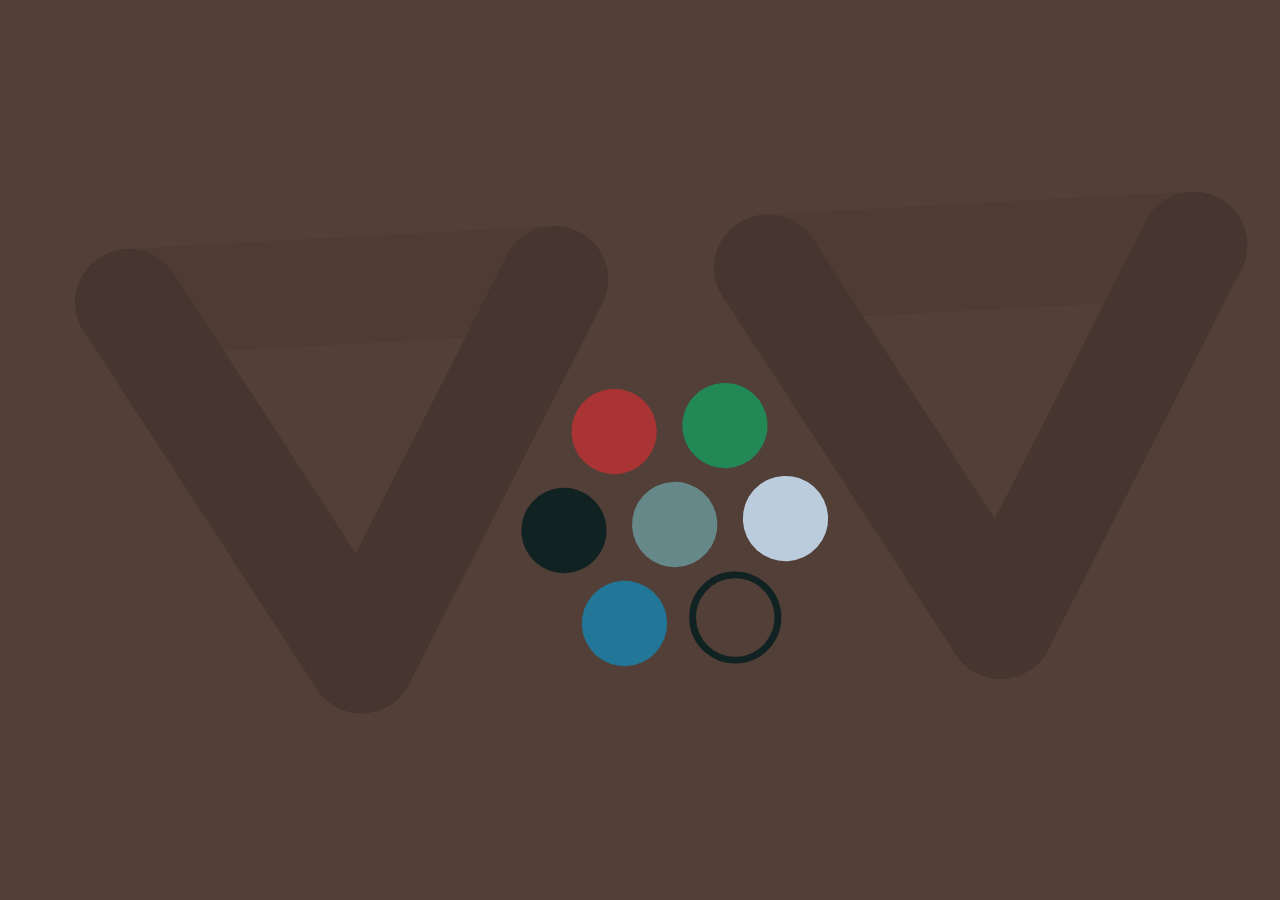
==== index.html @ 6b42ae21 "apply vv" ====
<!DOCTYPE html>
<html>
<head>
<meta charset="UTF-8">
<title>vv</title>
<link rel="shortcut icon" href='data:image/svg+xml,
    <svg xmlns=%22http://www.w3.org/2000/svg" viewBox="0 0 100 100">
    <text y="1.1em" font-size="75">🌱️</text></svg>'>
<meta name="viewport" content="width=device-width,initial-scale=1.0">

<style>
    * { box-sizing: border-box; }
    body {
        margin: 0;
        overflow: hidden;
        background: #523f38;
        touch-action: none;
    }
    canvas {
        position: absolute;
        display: block;
        width: 100dvw;
        height: 100dvh;
        -webkit-tap-highlight-color: transparent;
    }
</style>
</head>

<body>
<canvas ondragstart="return false"></canvas>
<script>
let {
    min, max, floor, ceil, abs, sign, sqrt, pow, exp, sin, cos, tan, atan2
} = Math
let pi = Math.PI

let clamp = (x, a, b) => min(max(x, a), b)
let dist = (x1, y1, x2=0, y2=0) => sqrt((x2 - x1)**2 + (y2 - y1)**2)
let lerp = (a, b, t) => a * (1 - t) + b * t
let fri_lerp = (a, b, t, dt) => {
    let alpha = 1 - exp(-60 * t * dt)
    return lerp(a, b, alpha)
}

let rvec = (x, y, dx, dy, a) => {
    let ca = cos(a),  sa = sin(a)
    return [
        x + ca * dx - sa * dy,
        y + sa * dx + ca * dy,
    ]
}

let point_onto_line = (x, y, x1, y1, x2, y2) => {
    let d = dist(x1, y1, x2, y2) || 1
    let dx = (x2 - x1) / d,  dy = (y2 - y1) / d
    let p_dx = x - x1,  p_dy = y - y1
    let f = clamp(dx * p_dx + dy * p_dy, 0, d)
    return [x1 + dx * f, y1 + dy * f]
}

let ease = {
    outQuart: t => 1 - pow(1 - t, 4),
    outBounce: t => {
        let n1 = 7.5625,  d1 = 2.75
        if (t < 1 / d1) return n1 * t * t
        else if (t < 2 / d1)
            return n1 * (t -= 1.5 / d1) * t + 0.75
        else if (t < 2.5 / d1)
            return n1 * (t -= 2.25 / d1) * t + 0.9375
        else return n1 * (t -= 2.625 / d1) * t + 0.984375
    }
}

let cursor = v => document.body.style.cursor = v
let hand = () => cursor("pointer")

let mouse = {
    x: 0, y: 0,
    xv: 0, yv: 0,
    held: { 0: false, 1: false, 2: false },
    moved: false,
}

let mouse_held = btn => {
    if (btn == undefined) {
        for (let b in mouse.held)
        if (mouse.held[b]) return true
        return false
    }
    return btn in mouse.held && mouse.held[btn]
}

onwheel = e => {
    let _s = cam.s
    cam.s *= exp(-e.deltaY / 1000)
    let f = 1 / _s - 1 / cam.s
    let w = canvas.width,  h = canvas.height
    cam.x += (mouse.x - w / 2) * f
    cam.y += (mouse.y - h / 2) * f
}

oncontextmenu = e => e.preventDefault()

let wmx = 0,  wmy = 0
let set_wmouse = () => {
    let m = ctx.getTransform().inverse()
    let { x, y } = m.transformPoint(mouse)
    wmx = x,  wmy = y
}

let set_held = obj => {
    held.obj = obj
    held.off_x = wmx - obj.x
    held.off_y = wmy - obj.y
    held.start_x = obj.x,  held.start_y = obj.y
    held.moved = false
}

let ui_press = (x, y) => {
    mouse.x = x,  mouse.y = y
    mouse.xv = 0,  mouse.yv = 0
    set_wmouse()

    for (let a of atoms)
    if (dist(a.x, a.y, wmx, wmy) < 25)
    set_held(a)

    if (held.obj) return

    for (let vv of [...vvs])
    vv.press()

    if (!held.obj) set_held(cam)
}

let ui_release = () => {
    let h = held.obj
    if (!h) return

    if (h instanceof Atom) {
        if (held.moved) h.drop()
        else h.tap()
    }

    let xv = mouse.xv / cam.s,  yv = mouse.yv / cam.s
    if (h == cam) { xv *= -1,  yv *= -1 }
    h.xv = xv,  h.yv = yv
    held.obj = null
}

let ui_move = (x, y, dx, dy) => {
    mouse.x = x,  mouse.y = y
    mouse.xv = fri_lerp(mouse.xv, dx / dt, 0.3, dt)
    mouse.yv = fri_lerp(mouse.yv, dy / dt, 0.3, dt)

    if (held.obj == cam && fingers.size < 2) {
        cam.x -= dx / cam.s
        cam.y -= dy / cam.s
        cam.xv = -mouse.xv / cam.s
        cam.yv = -mouse.yv / cam.s
    }
}

let fingers = new Map()
let touched = false
let touch_left = () => (
    touched !== false && !fingers.has(touched)
)

onblur = () => fingers.clear()

onpointerdown = e => {
    let dpr = devicePixelRatio
    let x = e.clientX * dpr,  y = e.clientY * dpr

    if (e.pointerType == "touch") {
        fingers.set(e.pointerId, { x, y })
        if (e.isPrimary) touched = e.pointerId
    }

    if (!e.isPrimary) return
    if (e.button in mouse.held) {
        mouse.held[e.button] = true
    }
    ui_press(x, y)
}

onpointerup = e => {
    fingers.delete(e.pointerId)

    if (!e.isPrimary) return
    if (e.button in mouse.held) {
        mouse.held[e.button] = false
    }
    ui_release()
}

onpointermove = e => {
    let dpr = devicePixelRatio
    let x = e.clientX * dpr,  y = e.clientY * dpr

    let pid = e.pointerId
    let ids = [...fingers.keys()]
    if (fingers.has(pid) && ids.length == 2) {
        let { x: _x, y: _y } = fingers.get(pid)
        let f2 = fingers.get(ids[ids[0] == pid ? 1 : 0])
        let mdx = (x - _x) / 2,  mdy = (y - _y) / 2
        let md = dist(mdx, mdy)
        let tdx = _x - f2.x,  tdy = _y - f2.y
        let td = dist(tdx, tdy)
        let dp = (mdx * tdx + mdy * tdy) / max(md * td, 0.01)
        let dpf = 1 - abs(dp)
        cam.x -= mdx * dpf / cam.s
        cam.y -= mdy * dpf / cam.s

        let d1 = dist(f2.x, f2.y, _x, _y)
        let d2 = dist(f2.x, f2.y, x, y)
        let _s = cam.s
        cam.s *= d2 / d1
        let f = 1 / _s - 1 / cam.s
        let w = canvas.width,  h = canvas.height
        cam.x += (f2.x - w / 2) * f
        cam.y += (f2.y - h / 2) * f
    }
    let fp = fingers.get(pid)
    if (fp) { fp.x = x,  fp.y = y }

    if (e.isPrimary)
    ui_move(x, y, e.movementX * dpr, e.movementY * dpr)
}

let keydown = {}

onkeydown = e => {
    let key = e.key.toLowerCase()
    if (e.repeat || e.ctrlKey) return
    keydown[key] = true

    if (key == "r") init()
    if ("df".includes(key)) ui_press(mouse.x, mouse.y)
}

onkeyup = e => {
    let key = e.key.toLowerCase()
    keydown[key] = false

    if ("df".includes(key)) ui_release()
}

let rng = (a, b) => {
    let arr = new Uint32Array(1)
    crypto.getRandomValues(arr)
    let v = arr[0] / 0xffffffff
    if (a == undefined) return v
    if (b == undefined) return v * a
    return a + v * (b - a)
}
let rngc = (r) => {
    let a = rng(2 * pi)
    return [r * cos(a), r * sin(a)]
}

let shuffle = a => {
    for (let i = a.length - 1; i > 0; i--) {
        let j = floor(rng(i + 1))
        ;[a[i], a[j]] = [a[j], a[i]]
    }
    return a
}

let canvas = document.querySelector("canvas")
let ctx = canvas.getContext("2d")

let line = (x1, y1, x2, y2, color) => {
    ctx.strokeStyle = color || ctx.strokeStyle
    ctx.beginPath()
    ctx.moveTo(x1, y1)
    ctx.lineTo(x2, y2)
    ctx.stroke()
}

let circle = (x, y, r, mode = "fill", color) => {
    if (mode == "fill") {
        ctx.fillStyle = color || ctx.fillStyle
    } else {
        ctx.strokeStyle = color || ctx.strokeStyle
        ctx.lineWidth = 4
    }
    ctx.beginPath()
    ctx.ellipse(
        x, y, r, r,
        0, 0, pi * 2,
    )
    if (mode == "fill") ctx.fill()
    else ctx.stroke()
}

let polygon = (...pts) => {
    ctx.beginPath()
    ctx.moveTo(pts[0], pts[1])
    for (let i = 2; i < pts.length; i += 2)
    ctx.lineTo(pts[i], pts[i + 1])
    ctx.closePath()
    ctx.fill()
}

let _mats = []
let push = () => _mats.push(ctx.getTransform())
let pop = () => ctx.setTransform(_mats.pop())

let bond = (a1, a2) => {
    if (!atoms.has(a1) || !atoms.has(a2)) return
    let a12 = [a1, a2]
    for (let i = 0; i < 2; i++) {
        bonds.set(a12[i], bonds.get(a12[i]) || new Set())
        let s = bonds.get(a12[i])
        if (!s.delete(a12[1 - i])) s.add(a12[1 - i])
    }

    let a1s = bonds.get(a1),  a2s = bonds.get(a2)
    if (!a1.fill && a1s.has(a2)
        || !a2.fill && a2s.has(a1)
    ) { a1.rm(),  a2.rm() }

    bonding = bonding.filter(v => !a12.includes(v))
}

class Atom {
    x = 0; y = 0; xv = 0; yv = 0
    r = 25
    target_dist = 100

    constructor(fill, x, y) {
        this.fill = fill
        if (x != undefined) this.x = x
        if (y != undefined) this.y = y
    }

    rm() {
        let a = this
        atoms.delete(a)
        let s = bonds.get(a)
        if (!s) return
        for (let a2 of s) bonds.get(a2).delete(a)
        s.clear()
    }

    update(dt) {
        let a = this
        if (a == held.obj) return

        a.xv = fri_lerp(a.xv, 0, 0.1, dt)
        a.yv = fri_lerp(a.yv, 0, 0.1, dt)
        let _x = a.x,  _y = a.y
        a.x += a.xv * dt
        a.y += a.yv * dt

        let s = bonds.get(a)
        if (!s || !s.size) return
        let tdx = 0,  tdy = 0
        for (let a2 of s) {
            let dx = a.x - a2.x,  dy = a.y - a2.y
            let d = dist(dx, dy)
            let td = sqrt(a.target_dist * a2.target_dist)
            let tx = a2.x + dx * td / d
            let ty = a2.y + dy * td / d
            tdx += tx - a.x,  tdy += ty - a.y
        }
        tdx /= s.size,  tdy /= s.size
        a.x = fri_lerp(a.x, a.x + tdx, 0.5, dt)
        a.y = fri_lerp(a.y, a.y + tdy, 0.5, dt)

        a.xv = fri_lerp(a.xv, (a.x - _x) / dt, 0.3, dt)
        a.yv = fri_lerp(a.yv, (a.y - _y) / dt, 0.3, dt)
    }

    tap() {
        let a = this,  b = bonding
        if (b.includes(a)) bonding = b.filter(v => v != a)
        else b.push(a)

        if (b.length == 2) bond(...b)
    }

    drop() {
        let a = this
        for (let a2 of atoms) {
            if (a2 == a) continue
            if (dist(wmx, wmy, a2.x, a2.y) < a2.r)
            { bond(a, a2); return }
        }

        for (let vv of vvs) {
            if (!vv.open || vv.open_t < 1) continue

            push()
            ctx.translate(vv.x, vv.y)
            ctx.rotate(vv.a)
            ctx.scale(vv.s, vv.s)
            let h = tan(pi / 3) * 200
            let mid = tan(pi / 6) * 200
            ctx.translate(0, -mid)

            let m = ctx.getTransform().inverse()
            let { x: mx, y: my } = m.transformPoint(mouse)

            let in_vv = false
            if (dist(-500, 0, mx, my) < 50)
            { vv.atoms[0] = a,  in_vv = true }
            if (dist(-300, h, mx, my) < 50)
            { vv.atoms[1] = a,  in_vv = true }
            if (dist(-100, 0, mx, my) < 50)
            { vv.atoms[2] = a,  in_vv = true }
            if (dist(100, 0, mx, my) < 50)
            { vv.atoms[3] = a,  in_vv = true }
            if (dist(300, h, mx, my) < 50)
            { vv.atoms[4] = a,  in_vv = true }
            if (dist(500, 0, mx, my) < 50)
            { vv.atoms[5] = a,  in_vv = true }

            if (in_vv) a.rm()

            pop()
        }
    }

    draw(no_hover, mx, my) {
        if (mx == undefined) mx = wmx
        if (my == undefined) my = wmy
        let a = this
        let r = a.r || 25
        if (a.fill) circle(a.x, a.y, r, "fill", a.fill)
        else circle(a.x, a.y, r, "line", "#122")
        if (bonding.includes(a)) {
            circle(a.x, a.y, r * 1.3, "line", "#122")
        }
        if (no_hover) return
        if (dist(a.x, a.y, mx, my) < r && !touch_left()) {
            hand()
            ctx.globalAlpha = 0.5
            circle(a.x, a.y, r, "fill", "#444")
            ctx.globalAlpha = 1
        }
    }
}

let hold_new_atom = fill => {
    let a = new Atom(fill, wmx, wmy)
    atoms.add(a)
    set_held(a)
}

class VV {
    a = 0; s = 1
    alive = true
    open = true
    open_t = 0

    btns = {
        toggle: {
            fn: () => this.open = !this.open,
            x: 0, y: 0, fill: "#688",
        },
        rm: {
            fn: () => {
                this.open = false,  this.alive = false
                this.ts = 0
            },
            x: -65, y: 0, fill: "#122",
        },
        copy: {
            fn: () => {
                let vv2 = new VV(this.x, this.y)
                vvs.push(vv2)
                vv2.yv = rng(6000, 10000)
                vv2.xv = rng(-2000, 2000)
                vv2.atoms = [...this.atoms]
            },
            x: 65, y: 0, fill: "#bcd",
        },
        red: {
            fn: () => hold_new_atom("#a33"),
            x: cos(-2 * pi / 3) * 65, y: sin(-2 * pi / 3) * 65,
            fill: "#a33",
        },
        green: {
            fn: () => hold_new_atom("#285"),
            x: cos(-pi / 3) * 65, y: sin(-pi / 3) * 65,
            fill: "#285",
        },
        blue: {
            fn: () => hold_new_atom("#279"),
            x: cos(2 * pi / 3) * 65, y: sin(2 * pi / 3) * 65,
            fill: "#279",
        },
        none: {
            fn: () => hold_new_atom(),
            x: cos(pi / 3) * 65, y: sin(pi / 3) * 65,
        },
    }

    constructor(x = 0, y = 0) {
        let vv = this
        vv.x = x,  vv.y = y
        let [xv, yv] = rngc(300)
        vv.xv = xv,  vv.yv = yv
        vv.av = rng(0.2, 0.8) * sign(rng(-1, 1))

        vv.atoms = []
        for (let i = 0; i < 6; i++)
        vv.atoms.push(new Atom())
        
        vv.bonds = [0, 1, 1, 0, 1, 1]
    }

    update(dt) {
        let vv = this
        vv.xv = fri_lerp(vv.xv, 0, 0.15, dt)
        vv.yv = fri_lerp(vv.yv, 0, 0.15, dt)
        vv.av = fri_lerp(vv.av, 0, 0.15, dt)
        vv.x += vv.xv * dt
        vv.y += vv.yv * dt
        vv.a += vv.av * dt

        if (vv.alive)
        vv.ts = 0.75 + 1 / (3 + exp(sqrt(vv.xv**2 + vv.yv**2) / 200))
        else if (vv.s < 0.01)
        vvs.splice(vvs.indexOf(this), 1)

        vv.s = fri_lerp(vv.s, vv.ts, 0.15, dt)

        vv.open_t = clamp(
            vv.open_t + (vv.open ? 1 : -1) * 2 * dt,
            0, 1
        )
    }

    press() {
        let vv = this
        push()
        ctx.translate(vv.x, vv.y)
        ctx.rotate(vv.a)
        ctx.scale(vv.s, vv.s)

        let slide_t = (vv.open
            ? ease.outBounce(vv.open_t)
            : 1 - ease.outBounce(1 - vv.open_t)
        )
        let roll_t = 1 - slide_t
        let btn_slide_t = (vv.open
            ? ease.outQuart(vv.open_t)
            : 1 - ease.outQuart(1 - vv.open_t)
        )
        let btn_roll_t = 1 - btn_slide_t

        let h = tan(pi / 3) * 200
        let mid = tan(pi / 6) * 200

        let m, mx, my
        if (vv.open && vv.open_t == 1) {
            push()
            ctx.translate(300 * slide_t, 0)
            ctx.rotate(-pi / 2 * roll_t)
            ctx.translate(0, -mid)
            m = ctx.getTransform().inverse()
            ;({ x: mx, y: my } = m.transformPoint(mouse))
            let in_ca = dist(mx, my, ...point_onto_line(
                mx, my, 200, 0, -200, 0
            )) < 50
            let in_ab = dist(mx, my, ...point_onto_line(
                mx, my, -200, 0, 0, h
            )) < 50
            let in_bc = dist(mx, my, ...point_onto_line(
                mx, my, 0, h, 200, 0
            )) < 50
            if (in_ca && !in_ab && !in_bc)
            { vv.bonds[3] = 1 - vv.bonds[3] }
            if (in_ab && !in_ca && !in_bc)
            { vv.bonds[4] = 1 - vv.bonds[4] }
            if (in_bc && !in_ab && !in_ca)
            { vv.bonds[5] = 1 - vv.bonds[5] }
            pop()

            push()
            ctx.translate(-300 * slide_t, 0)
            ctx.rotate(pi / 2 * roll_t)
            ctx.translate(0, -mid)
            m = ctx.getTransform().inverse()
            ;({ x: mx, y: my } = m.transformPoint(mouse))
            in_ca = dist(mx, my, ...point_onto_line(
                mx, my, 200, 0, -200, 0
            )) < 50
            in_ab = dist(mx, my, ...point_onto_line(
                mx, my, -200, 0, 0, h
            )) < 50
            in_bc = dist(mx, my, ...point_onto_line(
                mx, my, 0, h, 200, 0
            )) < 50
            if (in_ca && !in_ab && !in_bc)
            { vv.bonds[0] = 1 - vv.bonds[0] }
            if (in_ab && !in_ca && !in_bc)
            { vv.bonds[1] = 1 - vv.bonds[1] }
            if (in_bc && !in_ab && !in_ca)
            { vv.bonds[2] = 1 - vv.bonds[2] }
            pop()
        }

        ctx.translate(0, 120 * btn_slide_t)
        ctx.rotate(-pi * btn_roll_t)
        let s = lerp(1, 1.6, btn_slide_t)
        ctx.scale(s, s)

        m = ctx.getTransform().inverse()
        ;({ x: mx, y: my } = m.transformPoint(mouse))

        let btn_pressed = false
        for (let b of Object.values(vv.btns))
        if (dist(b.x, b.y, mx, my) < 25)
        { b.fn(), btn_pressed = true }

        if (!vv.open && !btn_pressed) {
            m = ctx.getTransform().inverse()
            ;({ x: mx, y: my } = m.transformPoint(mouse))
            let cr = h - mid + 50
            if (dist(mx, my) < cr) set_held(vv)
        }

        pop()
    }

    draw() {
        let vv = this
        push()
        ctx.translate(vv.x, vv.y)
        ctx.rotate(vv.a)
        ctx.scale(vv.s, vv.s)

        let slide_t = (vv.open
            ? ease.outBounce(vv.open_t)
            : 1 - ease.outBounce(1 - vv.open_t)
        )
        let roll_t = 1 - slide_t
        let btn_slide_t = (vv.open
            ? ease.outQuart(vv.open_t)
            : 1 - ease.outQuart(1 - vv.open_t)
        )
        let btn_roll_t = 1 - btn_slide_t

        let h = tan(pi / 3) * 200
        let mid = tan(pi / 6) * 200

        let ad = Atom.prototype.draw

        push()
        ctx.translate(300 * slide_t, 0)
        ctx.rotate(-pi / 2 * roll_t)
        ctx.translate(0, -mid)
        let m = ctx.getTransform().inverse()
        let { x: mx, y: my } = m.transformPoint(mouse)
        let in_ca = dist(mx, my, ...point_onto_line(
            mx, my, 200, 0, -200, 0
        )) < 50
        let in_ab = dist(mx, my, ...point_onto_line(
            mx, my, -200, 0, 0, h
        )) < 50
        let in_bc = dist(mx, my, ...point_onto_line(
            mx, my, 0, h, 200, 0
        )) < 50
        ctx.lineWidth = 100
        let bcol = ["#4d3b34", "#47352f"]
        line(200, 0, -200, 0, bcol[vv.bonds[3]])
        line(-200, 0, 0, h, bcol[vv.bonds[4]])
        line(0, h, 200, 0, bcol[vv.bonds[5]])
        ctx.fillStyle = bcol[1]
        circle(-200, 0, 50)
        circle(0, h, 50)
        circle(200, 0, 50)
        let pt = rvec(-200, 0, 50, 0, -pi / 6)
        let d1 = dist(-200, 50, ...pt)
        let d2 = dist(-200, 0, -200 + d1, 50)
        polygon(-200, 50, ...pt, -200 + d1, 50)
        polygon(
            ...rvec(0, h, 50, 0, -pi / 6),
            ...rvec(0, h, 50, 0, -5 * pi / 6),
            0, h - d2,
        )
        polygon(200, 50, -pt[0], pt[1], 200 - d1, 50)
        if (vv.open && vv.open_t == 1 && !touch_left()) {
            ctx.globalAlpha = 0.2
            ctx.strokeStyle = "#222"
            if (in_ca && !in_ab && !in_bc)
            { hand(),  line(200, 0, -200, 0) }
            if (in_ab && !in_ca && !in_bc)
            { hand(),  line(-200, 0, 0, h) }
            if (in_bc && !in_ab && !in_ca)
            { hand(),  line(0, h, 200, 0) }
            ctx.globalAlpha = 1
        }

        if (vv.atoms[3].fill)
        ad.call({ ...vv.atoms[3], x: -200, y: 0, r: 50 }, true)
        if (vv.atoms[4].fill)
        ad.call({ ...vv.atoms[4], x: 0, y: h, r: 50 }, true)
        if (vv.atoms[5].fill)
        ad.call({ ...vv.atoms[5], x: 200, y: 0, r: 50 }, true)
        pop()

        push()
        ctx.translate(-300 * slide_t, 0)
        ctx.rotate(pi / 2 * roll_t)
        ctx.translate(0, -mid)
        m = ctx.getTransform().inverse()
        ;({ x: mx, y: my } = m.transformPoint(mouse))
        in_ca = dist(mx, my, ...point_onto_line(
            mx, my, 200, 0, -200, 0
        )) < 50
        in_ab = dist(mx, my, ...point_onto_line(
            mx, my, -200, 0, 0, h
        )) < 50
        in_bc = dist(mx, my, ...point_onto_line(
            mx, my, 0, h, 200, 0
        )) < 50
        ctx.lineWidth = 100
        line(200, 0, -200, 0, bcol[vv.bonds[0]])
        line(-200, 0, 0, h, bcol[vv.bonds[1]])
        line(0, h, 200, 0, bcol[vv.bonds[2]])
        ctx.fillStyle = bcol[1]
        circle(-200, 0, 50)
        circle(0, h, 50)
        circle(200, 0, 50)
        polygon(-200, 50, ...pt, -200 + d1, 50)
        polygon(
            ...rvec(0, h, 50, 0, -pi / 6),
            ...rvec(0, h, 50, 0, -5 * pi / 6),
            0, h - d2,
        )
        polygon(200, 50, -pt[0], pt[1], 200 - d1, 50)
        if (vv.open && vv.open_t == 1 && !touch_left()) {
            ctx.globalAlpha = 0.2
            ctx.strokeStyle = "#222"
            if (in_ca && !in_ab && !in_bc)
            { hand(),  line(200, 0, -200, 0) }
            if (in_ab && !in_ca && !in_bc)
            { hand(),  line(-200, 0, 0, h) }
            if (in_bc && !in_ab && !in_ca)
            { hand(),  line(0, h, 200, 0) }
            ctx.globalAlpha = 1
        }

        if (vv.atoms[0].fill)
        ad.call({ ...vv.atoms[0], x: -200, y: 0, r: 50 }, true)
        if (vv.atoms[1].fill)
        ad.call({ ...vv.atoms[1], x: 0, y: h, r: 50 }, true)
        if (vv.atoms[2].fill)
        ad.call({ ...vv.atoms[2], x: 200, y: 0, r: 50 }, true)
        pop()

        ctx.translate(0, 120 * btn_slide_t)
        ctx.rotate(-pi * btn_roll_t)
        let s = lerp(1, 1.6, btn_slide_t)
        ctx.scale(s, s)

        m = ctx.getTransform().inverse()
        ;({ x: mx, y: my } = m.transformPoint(mouse))

        for (let b of Object.values(vv.btns))
        ad.call(b, false, mx, my)

        if (!vv.open) {
            m = ctx.getTransform().inverse()
            ;({ x: mx, y: my } = m.transformPoint(mouse))

            let cr = h - mid + 50
            if (dist(mx, my) < cr) {
                hand()
                ctx.globalAlpha = 0.2
                circle(0, 0, cr, "fill", "#222")
                ctx.globalAlpha = 1
            }
        }

        pop()
    }
}

let cam, held, bonding
let vvs, atoms, bonds
let init = () => {
    cam = {
        x: 0, y: 0, xv: 0, yv: 0,
        s: canvas.width / 1200,
    }
    held = {}
    bonding = []

    vvs = [new VV(0, -50)]
    atoms = new Set()
    bonds = new Map()
}

onload = () => {
    init()
    loop()
}

onresize = () => {
    let dpr = devicePixelRatio
    let w = innerWidth * dpr,  h = innerHeight * dpr
    if (cam) cam.s *= w / canvas.width
    canvas.width = w,  canvas.height = h
}
onresize()

let nearby = a => {
    let d = 2 * a.target_dist
    let res = new Set()
    for (let a2 of atoms) {
        if (a2 == a || dist(a.x, a.y, a2.x, a2.y) > d)
        { continue }
        res.add(a2)
    }
    return res
}

let choose_tri = () => {
    let alist = [...atoms]
    let a1 = alist[floor(rng(alist.length))]

    let [ox, oy] = rngc(a1.target_dist)
    let a1_new = new Atom(null, a1.x + ox, a1.y + oy)
    let opts = new Set([a1_new])
    opts = opts.union(bonds.get(a1) || new Set())
    opts = opts.union(nearby(a1))
    opts = [...opts]
    let a2 = opts[floor(rng(opts.length))]

    ;[ox, oy] = rngc(a2.target_dist)
    let a2_new = new Atom(null, a2.x + ox, a2.y + oy)
    opts = new Set([a2_new])
    opts = opts.union(bonds.get(a2) || new Set())
    opts = opts.union(nearby(a2))
    opts.delete(a1)
    opts = [...opts]
    let a3 = opts[floor(rng(opts.length))]

    return shuffle([a1, a2, a3])
}

let choose_disjoint = tries => {
    let abcs = [],  used = new Set()
    for (let i = 0; i < tries; i++) {
        let abc = choose_tri()
        let [a, b, c] = abc
        if (!used.has(a) && !used.has(b) && !used.has(c)) {
            abcs.push(abc)
            used.add(a),  used.add(b),  used.add(c)
        }
    }
    return abcs
}

let rewrite = abcs => {
    for (let abc of abcs) {
        let [a, b, c] = abc
        for (let vv of vvs)
        if (!vv.open
            && a.fill == vv.atoms[0].fill
            && b.fill == vv.atoms[1].fill
            && c.fill == vv.atoms[2].fill
            && (1-!bonds.get(c)?.has(a)) == vv.bonds[0]
            && (1-!bonds.get(a)?.has(b)) == vv.bonds[1]
            && (1-!bonds.get(b)?.has(c)) == vv.bonds[2]
        ) {
            for (let i = 0; i < 3; i++) {
                let a = abc[i]
                a.fill = vv.atoms[3 + i].fill
                if (!a.fill) a.rm()
            }
            if (vv.bonds[3] != vv.bonds[0]) bond(c, a)
            if (vv.bonds[4] != vv.bonds[1]) bond(a, b)
            if (vv.bonds[5] != vv.bonds[2]) bond(b, c)

            for (let a of abc)
            if (a.fill && !atoms.has(a))
            { atoms.add(a) }
        }
    }
}

let step_rate = 100
let step_timer = 1 / step_rate

let update = dt => {
    mouse.xv = fri_lerp(mouse.xv, 0, 0.3, dt)
    mouse.yv = fri_lerp(mouse.yv, 0, 0.3, dt)

    step_timer -= dt
    while (step_timer < 0) {
        let abcs = choose_disjoint(ceil(atoms.size / 3))
        rewrite(abcs)
        step_timer += 1 / step_rate
    }

    if (!vvs.length) vvs = [new VV(0, -50)]
    for (let vv of [...vvs]) vv.update(dt)
    for (let a of atoms) a.update(dt)

    let h = held.obj
    if (h != cam) {
        if (h) {
            let _x = h.x,  _y = h.y
            h.x = wmx - held.off_x,  h.y = wmy - held.off_y
            h.xv = fri_lerp(h.xv, (h.x - _x) / dt, 0.3, dt)
            h.yv = fri_lerp(h.yv, (h.y - _y) / dt, 0.3, dt)

            let dx = h.x - held.start_x
            let dy = h.y - held.start_y
            if (dist(dx, dy) > 10) held.moved = true
        }

        cam.xv = fri_lerp(cam.xv, 0, 0.05, dt)
        cam.yv = fri_lerp(cam.yv, 0, 0.05, dt)
        cam.x += cam.xv * dt
        cam.y += cam.yv * dt
    }
}

let draw = () => {
    ctx.lineCap = "round"
    ctx.lineJoin = "round"
    for (let vv of vvs) vv.draw()

    ctx.strokeStyle = "#122"
    for (let [a1, a2s] of bonds.entries()) {
        for (let a2 of a2s) {
            line(a1.x, a1.y, a2.x, a2.y)
        }
    }

    for (let a of atoms) a.draw()
}

let now = () => performance.now()
let _time = now()
let dt = 0

let loop = () => {
    dt = min((now() - _time) / 1000, 0.1)
    _time = now()

    ctx.resetTransform()
    let w = canvas.width,  h = canvas.height
    ctx.clearRect(0, 0, w, h)
    ctx.translate(w / 2, h / 2)
    ctx.scale(cam.s, cam.s)
    ctx.translate(-cam.x, -cam.y)
    set_wmouse()
    cursor("default")

    update(dt)
    draw()

    requestAnimationFrame(loop)
}
</script>
</body>
</html>
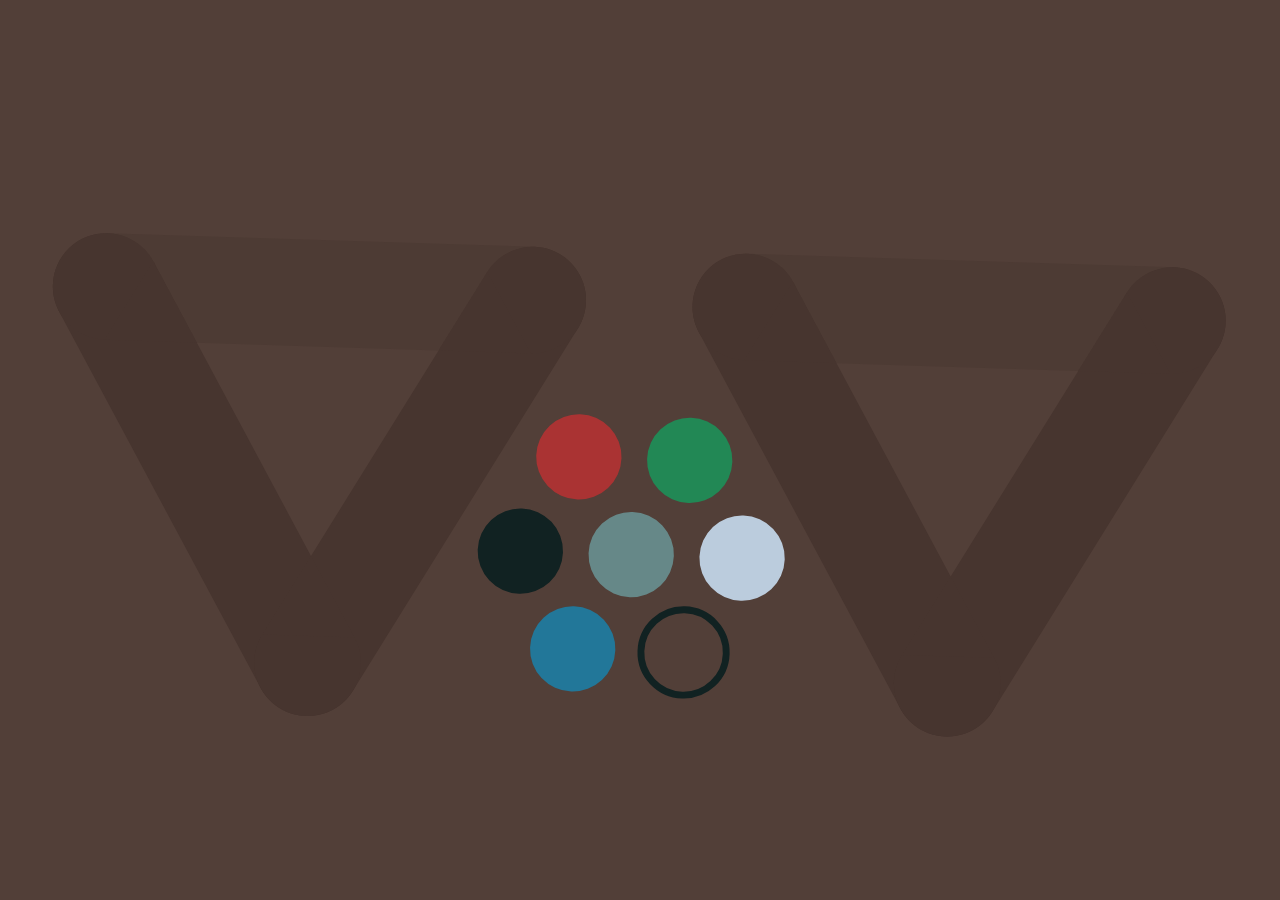
==== commit 3a34530d: "push nearby" ====
--- a/index.html
+++ b/index.html
@@ -348,6 +348,14 @@
     update(dt) {
         let a = this
         if (a == held.obj) return
+
+        for (let a2 of nearby(a)) {
+            let dx = a.x - a2.x,  dy = a.y - a2.y
+            let d = dist(dx, dy)
+            let f = lerp(1000, 0, min(d / a.target_dist, 1))
+            a.xv += dx / d * f * dt
+            a.yv += dy / d * f * dt
+        }
 
         a.xv = fri_lerp(a.xv, 0, 0.1, dt)
         a.yv = fri_lerp(a.yv, 0, 0.1, dt)
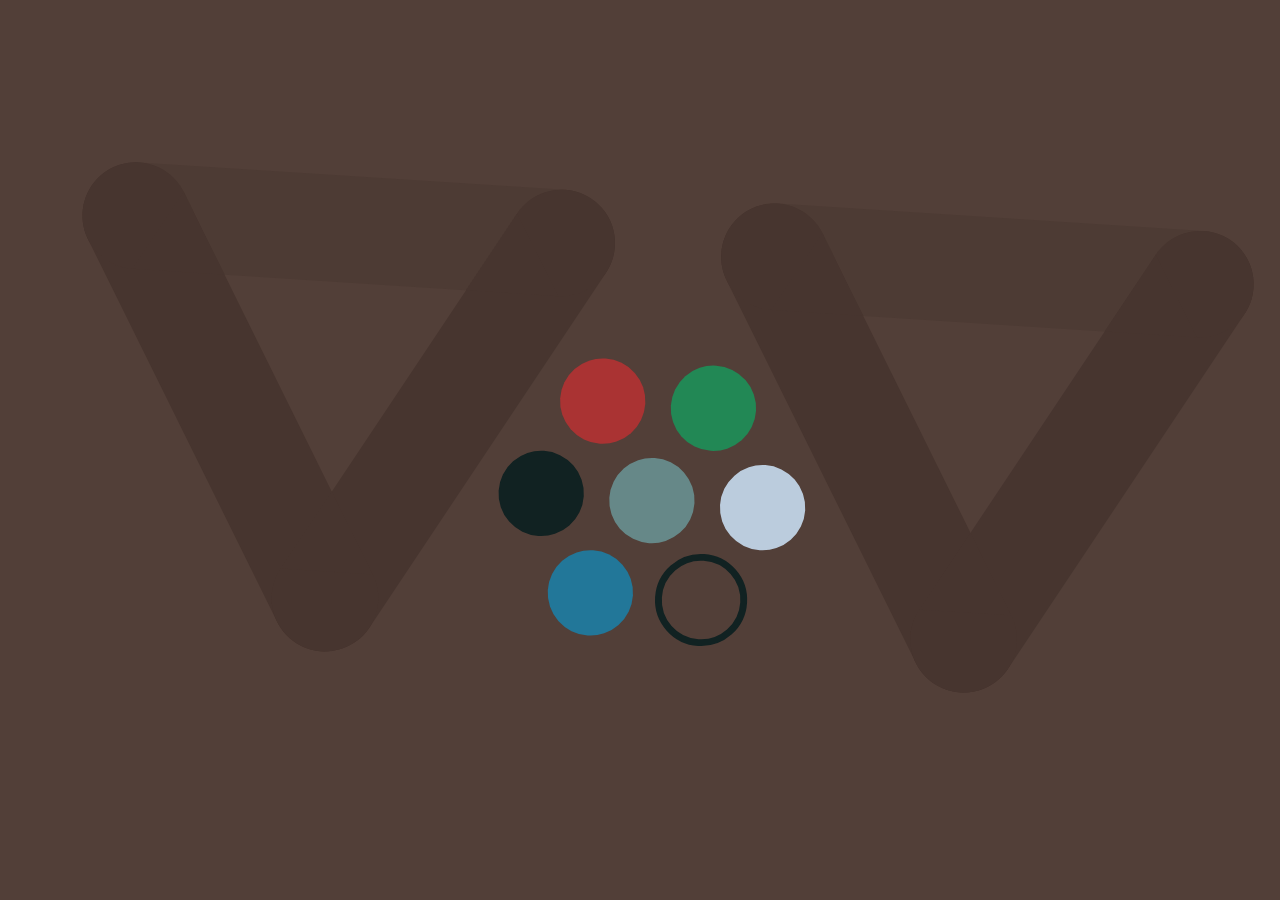
==== commit 929c56dd: "rewrite fix" ====
--- a/index.html
+++ b/index.html
@@ -884,13 +884,12 @@
                 a.fill = vv.atoms[3 + i].fill
                 if (!a.fill) a.rm()
             }
+            for (let a of abc)
+            if (a.fill) atoms.add(a)
+
             if (vv.bonds[3] != vv.bonds[0]) bond(c, a)
             if (vv.bonds[4] != vv.bonds[1]) bond(a, b)
             if (vv.bonds[5] != vv.bonds[2]) bond(b, c)
-
-            for (let a of abc)
-            if (a.fill && !atoms.has(a))
-            { atoms.add(a) }
         }
     }
 }
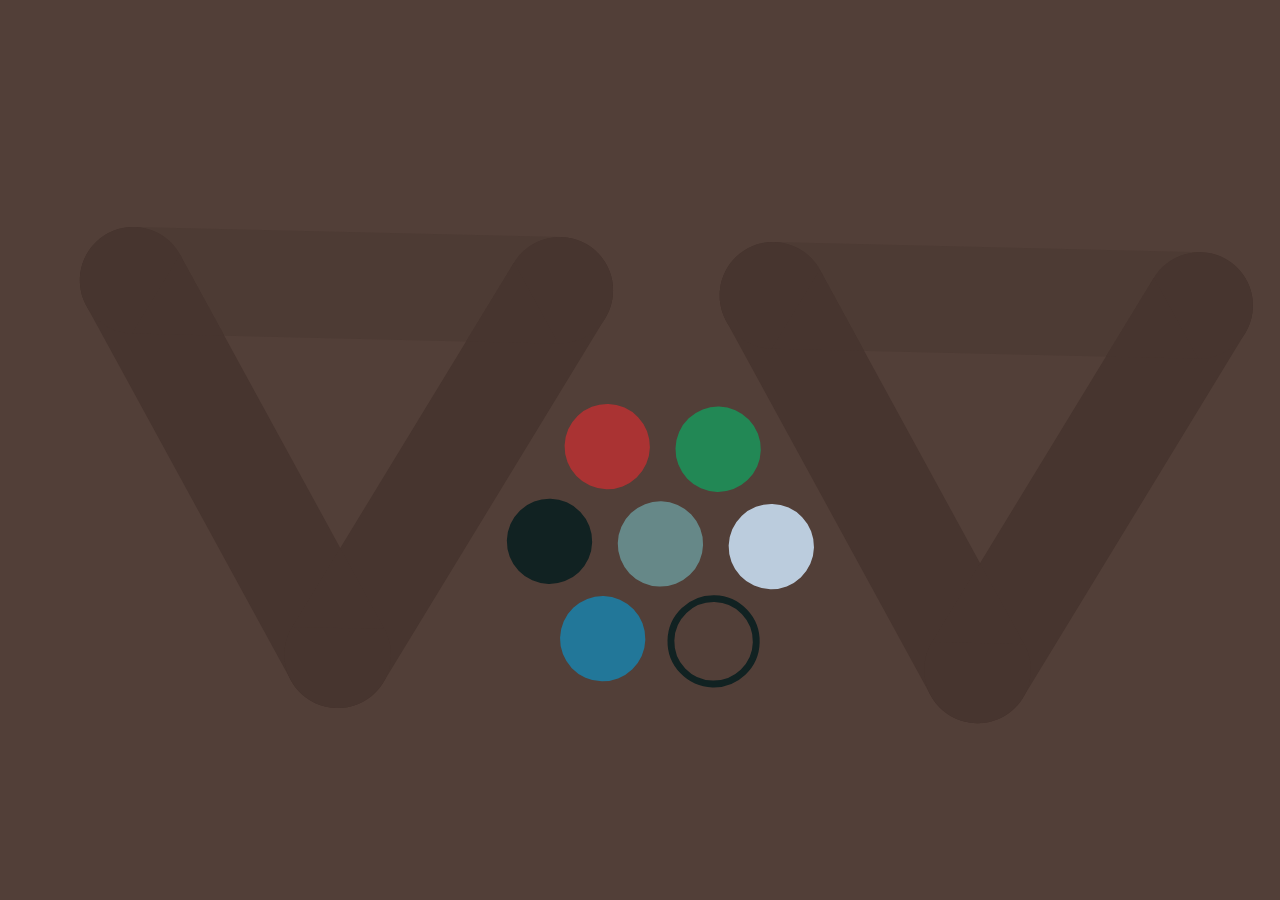
==== commit d7a9a334: "refactor vv, better single action press handling" ====
--- a/index.html
+++ b/index.html
@@ -42,7 +42,7 @@
     return lerp(a, b, alpha)
 }
 
-let rvec = (x, y, dx, dy, a) => {
+let rotv = (x, y, dx, dy, a) => {
     let ca = cos(a),  sa = sin(a)
     return [
         x + ca * dx - sa * dy,
@@ -124,13 +124,13 @@
     for (let a of atoms)
     if (dist(a.x, a.y, wmx, wmy) < 25)
     set_held(a)
-
     if (held.obj) return
 
-    for (let vv of [...vvs])
-    vv.press()
-
-    if (!held.obj) set_held(cam)
+    for (let i = vvs.length - 1; i >= 0; i--)
+    { vvs[i].press() }
+    if (held.obj) return
+
+    set_held(cam)
 }
 
 let ui_release = () => {
@@ -518,7 +518,88 @@
         for (let i = 0; i < 6; i++)
         vv.atoms.push(new Atom())
         
-        vv.bonds = [0, 1, 1, 0, 1, 1]
+        vv.bonds = [
+            { v: 0 }, { v: 1 }, { v: 1 },
+            { v: 0 }, { v: 1 }, { v: 1 },
+        ]
+    }
+
+    pose_bonds() {
+        let vv = this
+        let slide_t = (vv.open
+            ? ease.outBounce(vv.open_t)
+            : 1 - ease.outBounce(1 - vv.open_t)
+        )
+        let roll_t = 1 - slide_t
+        let h = tan(pi / 3) * 200
+        let mid = tan(pi / 6) * 200
+        let lines = [
+            [200, 0, -200, 0],
+            [-200, 0, 0, h],
+            [0, h, 200, 0],
+        ]
+
+        push()
+        ctx.resetTransform()
+        ctx.translate(-300 * slide_t, 0)
+        ctx.rotate(pi / 2 * roll_t)
+        ctx.translate(0, -mid)
+        let m = ctx.getTransform()
+        let x1, y1, x2, y2
+        let b = vv.bonds
+        for (let i = 0; i < 3; i++) {
+            ;({ x: x1, y: y1 } = m.transformPoint({
+                x: lines[i][0], y: lines[i][1]
+            }))
+            ;({ x: x2, y: y2 } = m.transformPoint({
+                x: lines[i][2], y: lines[i][3]
+            }))
+            b[i].line = [x1, y1, x2, y2]
+        }
+        pop()
+
+        push()
+        ctx.resetTransform()
+        ctx.translate(300 * slide_t, 0)
+        ctx.rotate(-pi / 2 * roll_t)
+        ctx.translate(0, -mid)
+        m = ctx.getTransform()
+        for (let i = 0; i < 3; i++) {
+            ;({ x: x1, y: y1 } = m.transformPoint({
+                x: lines[i][0], y: lines[i][1]
+            }))
+            ;({ x: x2, y: y2 } = m.transformPoint({
+                x: lines[i][2], y: lines[i][3]
+            }))
+            b[i + 3].line = [x1, y1, x2, y2]
+        }
+        pop()
+    }
+
+    trs() {
+        let vv = this
+        ctx.translate(vv.x, vv.y)
+        ctx.rotate(vv.a)
+        ctx.scale(vv.s, vv.s)
+    }
+
+    hovered_bonds() {
+        let vv = this
+        push()
+        ctx.resetTransform()
+        vv.trs()
+        let m = ctx.getTransform().inverse()
+        let { x: vmx, y: vmy } = m.transformPoint({
+            x: wmx, y: wmy
+        })
+        let b = vv.bonds
+        let hb = new Set()
+        for (let i = 0; i < 6; i++)
+        if (dist(vmx, vmy, ...point_onto_line(
+            vmx, vmy, ...b[i].line
+        )) < 50) hb.add(b[i])
+        pop()
+        return hb
     }
 
     update(dt) {
@@ -541,252 +622,162 @@
             vv.open_t + (vv.open ? 1 : -1) * 2 * dt,
             0, 1
         )
-    }
-
-    press() {
+
+        vv.pose_bonds()
+    }
+
+    press_btns() {
         let vv = this
         push()
-        ctx.translate(vv.x, vv.y)
-        ctx.rotate(vv.a)
-        ctx.scale(vv.s, vv.s)
-
-        let slide_t = (vv.open
-            ? ease.outBounce(vv.open_t)
-            : 1 - ease.outBounce(1 - vv.open_t)
-        )
-        let roll_t = 1 - slide_t
+        vv.trs()
         let btn_slide_t = (vv.open
             ? ease.outQuart(vv.open_t)
             : 1 - ease.outQuart(1 - vv.open_t)
         )
         let btn_roll_t = 1 - btn_slide_t
 
-        let h = tan(pi / 3) * 200
-        let mid = tan(pi / 6) * 200
-
-        let m, mx, my
-        if (vv.open && vv.open_t == 1) {
-            push()
-            ctx.translate(300 * slide_t, 0)
-            ctx.rotate(-pi / 2 * roll_t)
-            ctx.translate(0, -mid)
-            m = ctx.getTransform().inverse()
-            ;({ x: mx, y: my } = m.transformPoint(mouse))
-            let in_ca = dist(mx, my, ...point_onto_line(
-                mx, my, 200, 0, -200, 0
-            )) < 50
-            let in_ab = dist(mx, my, ...point_onto_line(
-                mx, my, -200, 0, 0, h
-            )) < 50
-            let in_bc = dist(mx, my, ...point_onto_line(
-                mx, my, 0, h, 200, 0
-            )) < 50
-            if (in_ca && !in_ab && !in_bc)
-            { vv.bonds[3] = 1 - vv.bonds[3] }
-            if (in_ab && !in_ca && !in_bc)
-            { vv.bonds[4] = 1 - vv.bonds[4] }
-            if (in_bc && !in_ab && !in_ca)
-            { vv.bonds[5] = 1 - vv.bonds[5] }
-            pop()
-
-            push()
-            ctx.translate(-300 * slide_t, 0)
-            ctx.rotate(pi / 2 * roll_t)
-            ctx.translate(0, -mid)
-            m = ctx.getTransform().inverse()
-            ;({ x: mx, y: my } = m.transformPoint(mouse))
-            in_ca = dist(mx, my, ...point_onto_line(
-                mx, my, 200, 0, -200, 0
-            )) < 50
-            in_ab = dist(mx, my, ...point_onto_line(
-                mx, my, -200, 0, 0, h
-            )) < 50
-            in_bc = dist(mx, my, ...point_onto_line(
-                mx, my, 0, h, 200, 0
-            )) < 50
-            if (in_ca && !in_ab && !in_bc)
-            { vv.bonds[0] = 1 - vv.bonds[0] }
-            if (in_ab && !in_ca && !in_bc)
-            { vv.bonds[1] = 1 - vv.bonds[1] }
-            if (in_bc && !in_ab && !in_ca)
-            { vv.bonds[2] = 1 - vv.bonds[2] }
-            pop()
-        }
-
         ctx.translate(0, 120 * btn_slide_t)
         ctx.rotate(-pi * btn_roll_t)
         let s = lerp(1, 1.6, btn_slide_t)
         ctx.scale(s, s)
 
-        m = ctx.getTransform().inverse()
-        ;({ x: mx, y: my } = m.transformPoint(mouse))
-
-        let btn_pressed = false
+        let m = ctx.getTransform().inverse()
+        let { x: mx, y: my } = m.transformPoint(mouse)
+
         for (let b of Object.values(vv.btns))
         if (dist(b.x, b.y, mx, my) < 25)
-        { b.fn(), btn_pressed = true }
-
-        if (!vv.open && !btn_pressed) {
-            m = ctx.getTransform().inverse()
-            ;({ x: mx, y: my } = m.transformPoint(mouse))
-            let cr = h - mid + 50
-            if (dist(mx, my) < cr) set_held(vv)
-        }
-
+        { set_held({}),  b.fn() }
         pop()
     }
 
+    press_move() {
+        let vv = this
+        if (vv.open) return
+        push()
+        vv.trs()
+
+        let h = tan(pi / 3) * 200
+        let mid = tan(pi / 6) * 200
+        let cr = h - mid + 50
+
+        let m = ctx.getTransform().inverse()
+        let { x: mx, y: my } = m.transformPoint(mouse)
+        if (dist(mx, my) < cr) set_held(vv)
+        pop()
+    }
+
+    press_bond() {
+        let vv = this
+        if (!vv.open || vv.open_t < 1 || touch_left())
+        { return }
+
+        let b = vv.bonds
+        let hb = vv.hovered_bonds()
+        for (let i = 0; i < 3; i++)
+        for (let k = 0; k <= 3; k += 3)
+        if (hb.has(b[k + i])
+            && !hb.has(b[k + (i + 1) % 3])
+            && !hb.has(b[k + (i + 2) % 3])
+        ) {
+            set_held({})
+            b[k + i].v = 1 - b[k + i].v
+        }
+    }
+
+    press() {
+        let vv = this
+        if (!held.obj) vv.press_btns()
+        if (!held.obj) vv.press_move()
+        if (!held.obj) vv.press_bond()
+    }
+
+    draw_v(vi) {
+        let vv = this
+        let b = vv.bonds
+        let bcol = ["#4d3b34", "#47352f"]
+        ctx.lineWidth = 100
+        for (let i = 0; i < 3; i++) {
+            let j = i + 3 * vi
+            line(...b[j].line, bcol[b[j].v])
+        }
+
+        ctx.fillStyle = bcol[1]
+        let next = { 0: 1, 1: 2, 2: 0, 3: 4, 4: 5, 5: 3 }
+        for (let i = 0; i < 3; i++) {
+            let j = i + 3 * vi
+            let xy = b[j].line.slice(0, 2)
+            let [x, y] = xy
+            circle(...xy, 50)
+            let xy2 = b[next[j]].line.slice(0, 2)
+            let a = atan2(xy2[1] - y, xy2[0] - x)
+            let p1 = rotv(...xy, 50, 0, a + pi / 6)
+            let p2 = rotv(...xy, 50, 0, a - pi / 2)
+            let dx = p2[0] - p1[0],  dy = p2[1] - p1[1]
+            let p3 = rotv(...p1, dx, dy, pi / 3)
+            polygon(...p1, ...p2, ...p3)
+        }
+
+        let hb = vv.hovered_bonds()
+        if (vv.open && vv.open_t == 1 && !touch_left()) {
+            ctx.globalAlpha = 0.2
+            ctx.strokeStyle = "#222"
+            for (let i = 0; i < 3; i++) {
+                let j = i + 3 * vi
+                if (hb.has(b[j])
+                    && !hb.has(b[3 * vi + (i + 1) % 3])
+                    && !hb.has(b[3 * vi + (i + 2) % 3])
+                ) { hand(),  line(...b[j].line) }
+            }
+            ctx.globalAlpha = 1
+        }
+
+        let ad = Atom.prototype.draw
+        for (let i = 0; i < 3; i++) {
+            let j = i + 3 * vi
+            if (vv.atoms[j].fill) {
+                let [x, y] = b[j].line.slice(2)
+                ad.call({ ...vv.atoms[j], x, y, r: 50 }, true)
+            }
+        }
+    }
+
     draw() {
         let vv = this
         push()
-        ctx.translate(vv.x, vv.y)
-        ctx.rotate(vv.a)
-        ctx.scale(vv.s, vv.s)
-
-        let slide_t = (vv.open
-            ? ease.outBounce(vv.open_t)
-            : 1 - ease.outBounce(1 - vv.open_t)
-        )
-        let roll_t = 1 - slide_t
+        vv.trs()
+
+        vv.draw_v(1)
+        vv.draw_v(0)
+
         let btn_slide_t = (vv.open
             ? ease.outQuart(vv.open_t)
             : 1 - ease.outQuart(1 - vv.open_t)
         )
         let btn_roll_t = 1 - btn_slide_t
 
-        let h = tan(pi / 3) * 200
-        let mid = tan(pi / 6) * 200
-
-        let ad = Atom.prototype.draw
-
-        push()
-        ctx.translate(300 * slide_t, 0)
-        ctx.rotate(-pi / 2 * roll_t)
-        ctx.translate(0, -mid)
-        let m = ctx.getTransform().inverse()
-        let { x: mx, y: my } = m.transformPoint(mouse)
-        let in_ca = dist(mx, my, ...point_onto_line(
-            mx, my, 200, 0, -200, 0
-        )) < 50
-        let in_ab = dist(mx, my, ...point_onto_line(
-            mx, my, -200, 0, 0, h
-        )) < 50
-        let in_bc = dist(mx, my, ...point_onto_line(
-            mx, my, 0, h, 200, 0
-        )) < 50
-        ctx.lineWidth = 100
-        let bcol = ["#4d3b34", "#47352f"]
-        line(200, 0, -200, 0, bcol[vv.bonds[3]])
-        line(-200, 0, 0, h, bcol[vv.bonds[4]])
-        line(0, h, 200, 0, bcol[vv.bonds[5]])
-        ctx.fillStyle = bcol[1]
-        circle(-200, 0, 50)
-        circle(0, h, 50)
-        circle(200, 0, 50)
-        let pt = rvec(-200, 0, 50, 0, -pi / 6)
-        let d1 = dist(-200, 50, ...pt)
-        let d2 = dist(-200, 0, -200 + d1, 50)
-        polygon(-200, 50, ...pt, -200 + d1, 50)
-        polygon(
-            ...rvec(0, h, 50, 0, -pi / 6),
-            ...rvec(0, h, 50, 0, -5 * pi / 6),
-            0, h - d2,
-        )
-        polygon(200, 50, -pt[0], pt[1], 200 - d1, 50)
-        if (vv.open && vv.open_t == 1 && !touch_left()) {
-            ctx.globalAlpha = 0.2
-            ctx.strokeStyle = "#222"
-            if (in_ca && !in_ab && !in_bc)
-            { hand(),  line(200, 0, -200, 0) }
-            if (in_ab && !in_ca && !in_bc)
-            { hand(),  line(-200, 0, 0, h) }
-            if (in_bc && !in_ab && !in_ca)
-            { hand(),  line(0, h, 200, 0) }
-            ctx.globalAlpha = 1
-        }
-
-        if (vv.atoms[3].fill)
-        ad.call({ ...vv.atoms[3], x: -200, y: 0, r: 50 }, true)
-        if (vv.atoms[4].fill)
-        ad.call({ ...vv.atoms[4], x: 0, y: h, r: 50 }, true)
-        if (vv.atoms[5].fill)
-        ad.call({ ...vv.atoms[5], x: 200, y: 0, r: 50 }, true)
-        pop()
-
-        push()
-        ctx.translate(-300 * slide_t, 0)
-        ctx.rotate(pi / 2 * roll_t)
-        ctx.translate(0, -mid)
-        m = ctx.getTransform().inverse()
-        ;({ x: mx, y: my } = m.transformPoint(mouse))
-        in_ca = dist(mx, my, ...point_onto_line(
-            mx, my, 200, 0, -200, 0
-        )) < 50
-        in_ab = dist(mx, my, ...point_onto_line(
-            mx, my, -200, 0, 0, h
-        )) < 50
-        in_bc = dist(mx, my, ...point_onto_line(
-            mx, my, 0, h, 200, 0
-        )) < 50
-        ctx.lineWidth = 100
-        line(200, 0, -200, 0, bcol[vv.bonds[0]])
-        line(-200, 0, 0, h, bcol[vv.bonds[1]])
-        line(0, h, 200, 0, bcol[vv.bonds[2]])
-        ctx.fillStyle = bcol[1]
-        circle(-200, 0, 50)
-        circle(0, h, 50)
-        circle(200, 0, 50)
-        polygon(-200, 50, ...pt, -200 + d1, 50)
-        polygon(
-            ...rvec(0, h, 50, 0, -pi / 6),
-            ...rvec(0, h, 50, 0, -5 * pi / 6),
-            0, h - d2,
-        )
-        polygon(200, 50, -pt[0], pt[1], 200 - d1, 50)
-        if (vv.open && vv.open_t == 1 && !touch_left()) {
-            ctx.globalAlpha = 0.2
-            ctx.strokeStyle = "#222"
-            if (in_ca && !in_ab && !in_bc)
-            { hand(),  line(200, 0, -200, 0) }
-            if (in_ab && !in_ca && !in_bc)
-            { hand(),  line(-200, 0, 0, h) }
-            if (in_bc && !in_ab && !in_ca)
-            { hand(),  line(0, h, 200, 0) }
-            ctx.globalAlpha = 1
-        }
-
-        if (vv.atoms[0].fill)
-        ad.call({ ...vv.atoms[0], x: -200, y: 0, r: 50 }, true)
-        if (vv.atoms[1].fill)
-        ad.call({ ...vv.atoms[1], x: 0, y: h, r: 50 }, true)
-        if (vv.atoms[2].fill)
-        ad.call({ ...vv.atoms[2], x: 200, y: 0, r: 50 }, true)
-        pop()
-
         ctx.translate(0, 120 * btn_slide_t)
         ctx.rotate(-pi * btn_roll_t)
         let s = lerp(1, 1.6, btn_slide_t)
         ctx.scale(s, s)
 
-        m = ctx.getTransform().inverse()
-        ;({ x: mx, y: my } = m.transformPoint(mouse))
-
+        let m = ctx.getTransform().inverse()
+        let { x: mx, y: my } = m.transformPoint(mouse)
+
+        let ad = Atom.prototype.draw
         for (let b of Object.values(vv.btns))
         ad.call(b, false, mx, my)
 
         if (!vv.open) {
-            m = ctx.getTransform().inverse()
-            ;({ x: mx, y: my } = m.transformPoint(mouse))
-
+            let h = tan(pi / 3) * 200
+            let mid = tan(pi / 6) * 200
             let cr = h - mid + 50
-            if (dist(mx, my) < cr) {
+            if (dist(mx, my) < cr || held.obj == vv) {
                 hand()
                 ctx.globalAlpha = 0.2
                 circle(0, 0, cr, "fill", "#222")
                 ctx.globalAlpha = 1
             }
         }
-
         pop()
     }
 }
@@ -875,9 +866,9 @@
             && a.fill == vv.atoms[0].fill
             && b.fill == vv.atoms[1].fill
             && c.fill == vv.atoms[2].fill
-            && (1-!bonds.get(c)?.has(a)) == vv.bonds[0]
-            && (1-!bonds.get(a)?.has(b)) == vv.bonds[1]
-            && (1-!bonds.get(b)?.has(c)) == vv.bonds[2]
+            && (1-!bonds.get(c)?.has(a)) == vv.bonds[0].v
+            && (1-!bonds.get(a)?.has(b)) == vv.bonds[1].v
+            && (1-!bonds.get(b)?.has(c)) == vv.bonds[2].v
         ) {
             for (let i = 0; i < 3; i++) {
                 let a = abc[i]
@@ -887,9 +878,9 @@
             for (let a of abc)
             if (a.fill) atoms.add(a)
 
-            if (vv.bonds[3] != vv.bonds[0]) bond(c, a)
-            if (vv.bonds[4] != vv.bonds[1]) bond(a, b)
-            if (vv.bonds[5] != vv.bonds[2]) bond(b, c)
+            if (vv.bonds[3].v != vv.bonds[0].v) bond(c, a)
+            if (vv.bonds[4].v != vv.bonds[1].v) bond(a, b)
+            if (vv.bonds[5].v != vv.bonds[2].v) bond(b, c)
         }
     }
 }
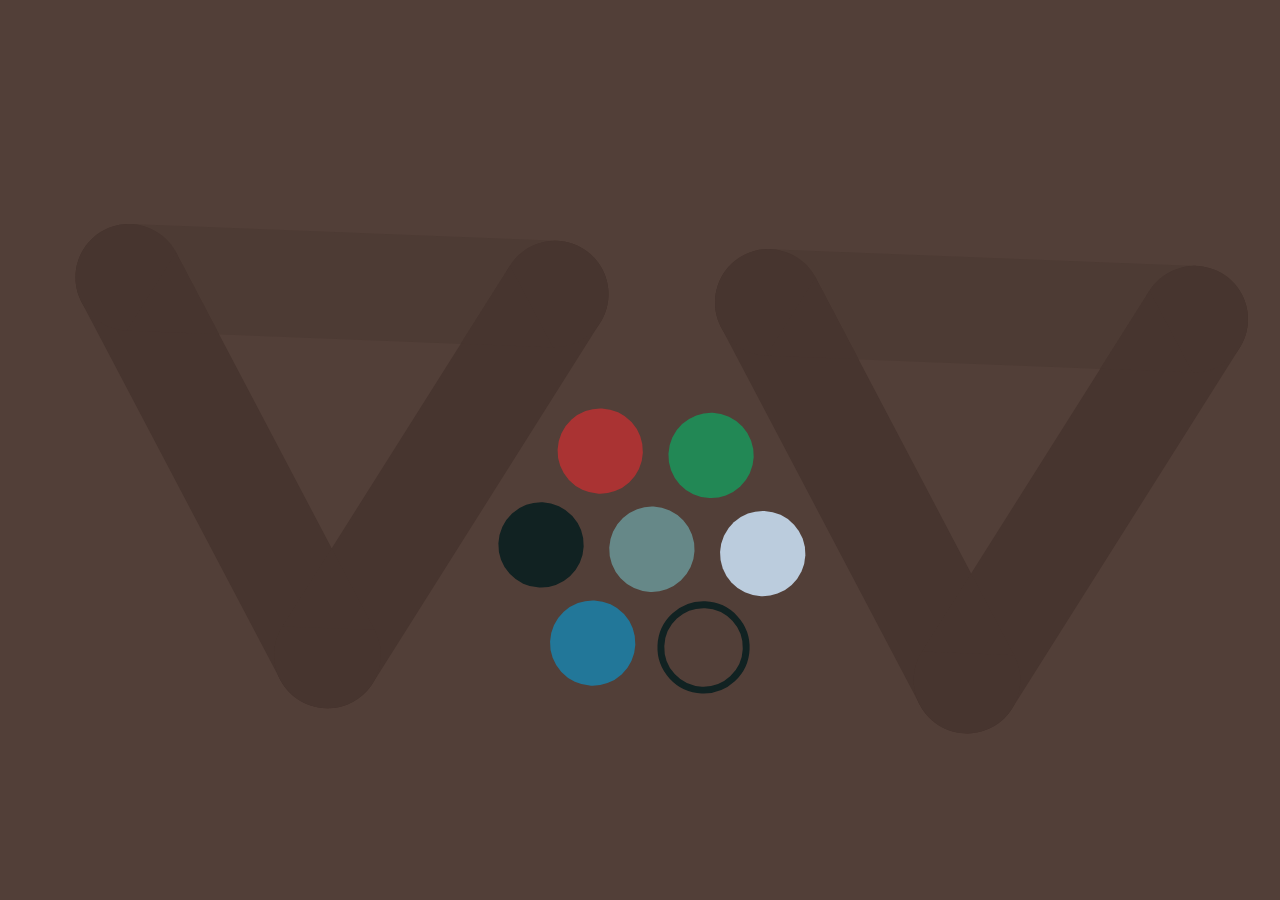
==== commit b5966399: "move vv while open" ====
--- a/index.html
+++ b/index.html
@@ -56,6 +56,16 @@
     let p_dx = x - x1,  p_dy = y - y1
     let f = clamp(dx * p_dx + dy * p_dy, 0, d)
     return [x1 + dx * f, y1 + dy * f]
+}
+
+let tri_isect = (x, y, x1, y1, x2, y2, x3, y3) => {
+  return ((
+        (y2 - y1) * (x - x1) - (x2 - x1) * (y - y1)
+    ) | (
+        (y3 - y2) * (x - x2) - (x3 - x2) * (y - y2)
+    ) | (
+        (y1 - y3) * (x - x3) - (x1 - x3) * (y - y3)
+    )) >= 0
 }
 
 let ease = {
@@ -652,7 +662,6 @@
 
     press_move() {
         let vv = this
-        if (vv.open) return
         push()
         vv.trs()
 
@@ -662,13 +671,30 @@
 
         let m = ctx.getTransform().inverse()
         let { x: mx, y: my } = m.transformPoint(mouse)
-        if (dist(mx, my) < cr) set_held(vv)
+
+        if (!vv.open && dist(mx, my) < cr)
+        { set_held(vv) }
+
+        let b = vv.bonds
+        let hb = vv.hovered_bonds()
+        for (let k = 0; k <= 3; k += 3) {
+            let tri = [
+                ...b[k].line.slice(2),
+                ...b[k + 1].line.slice(2),
+                ...b[k + 2].line.slice(2),
+            ]
+            if (tri_isect(mx, my, ...tri)
+                && !hb.has(b[k])
+                && !hb.has(b[k + 1])
+                && !hb.has(b[k + 2])
+            ) { set_held(vv) }
+        }
         pop()
     }
 
     press_bond() {
         let vv = this
-        if (!vv.open || vv.open_t < 1 || touch_left())
+        if (!vv.open || vv.open_t < 1)
         { return }
 
         let b = vv.bonds
@@ -694,7 +720,31 @@
     draw_v(vi) {
         let vv = this
         let b = vv.bonds
+        let hb = vv.hovered_bonds()
         let bcol = ["#4d3b34", "#47352f"]
+
+        push()
+        ctx.resetTransform()
+        vv.trs()
+        let m = ctx.getTransform().inverse()
+        let { x: vmx, y: vmy } = m.transformPoint({
+            x: wmx, y: wmy
+        })
+        pop()
+
+        ctx.fillStyle = bcol[0]
+        let tri = [
+            ...b[3 * vi].line.slice(2),
+            ...b[3 * vi + 1].line.slice(2),
+            ...b[3 * vi + 2].line.slice(2),
+        ]
+        if (vv.open && !touch_left()
+            && tri_isect(vmx, vmy, ...tri)
+            && !hb.has(b[3 * vi])
+            && !hb.has(b[3 * vi + 1])
+            && !hb.has(b[3 * vi + 2])
+        ) { hand(),  polygon(...tri, "#222") }
+
         ctx.lineWidth = 100
         for (let i = 0; i < 3; i++) {
             let j = i + 3 * vi
@@ -717,10 +767,9 @@
             polygon(...p1, ...p2, ...p3)
         }
 
-        let hb = vv.hovered_bonds()
+        ctx.globalAlpha = 0.2
+        ctx.strokeStyle = "#222"
         if (vv.open && vv.open_t == 1 && !touch_left()) {
-            ctx.globalAlpha = 0.2
-            ctx.strokeStyle = "#222"
             for (let i = 0; i < 3; i++) {
                 let j = i + 3 * vi
                 if (hb.has(b[j])
@@ -728,8 +777,8 @@
                     && !hb.has(b[3 * vi + (i + 2) % 3])
                 ) { hand(),  line(...b[j].line) }
             }
-            ctx.globalAlpha = 1
-        }
+        }
+        ctx.globalAlpha = 1
 
         let ad = Atom.prototype.draw
         for (let i = 0; i < 3; i++) {
@@ -767,7 +816,7 @@
         for (let b of Object.values(vv.btns))
         ad.call(b, false, mx, my)
 
-        if (!vv.open) {
+        if (!vv.open && !touch_left()) {
             let h = tan(pi / 3) * 200
             let mid = tan(pi / 6) * 200
             let cr = h - mid + 50
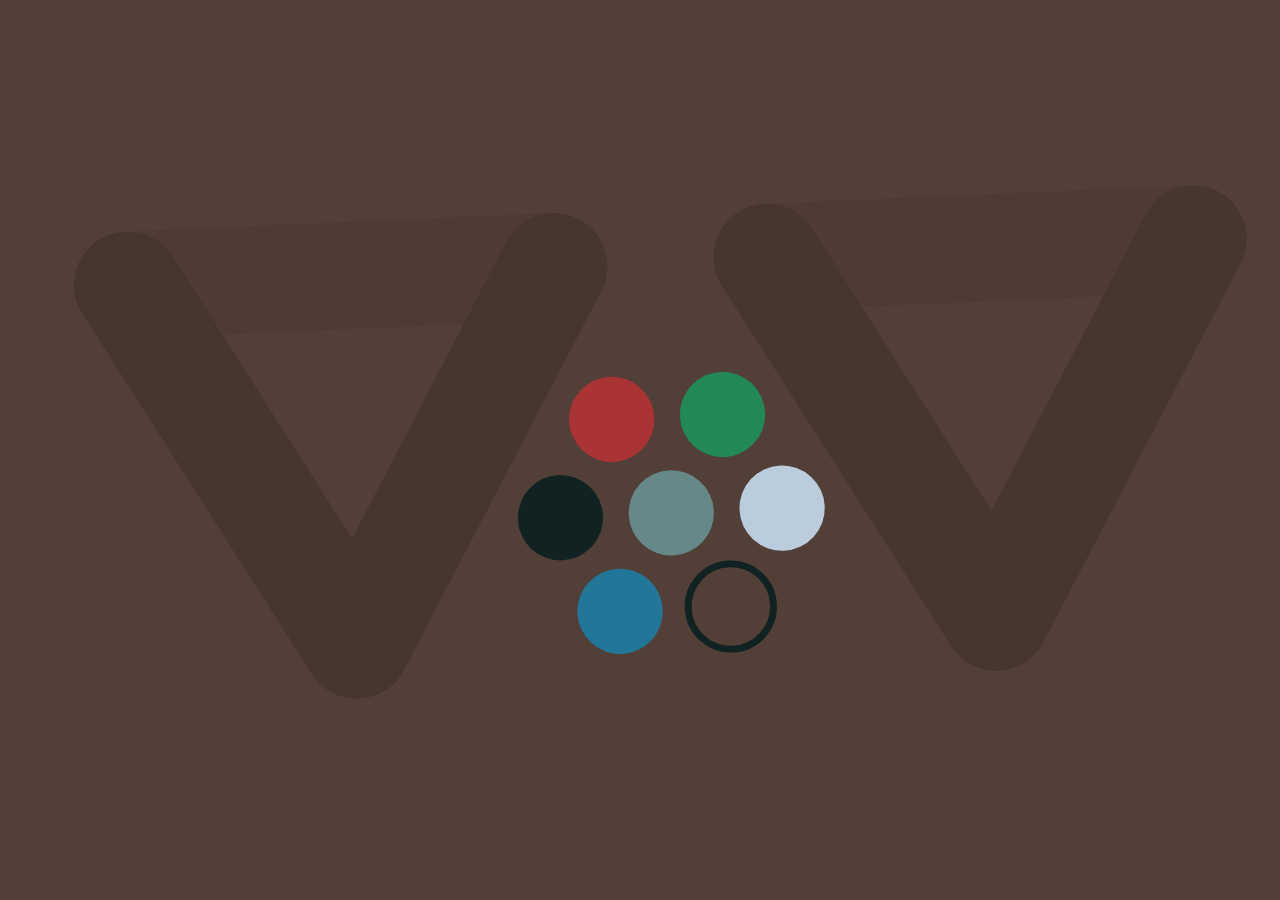
==== commit 0749ab3f: "dont push from held" ====
--- a/index.html
+++ b/index.html
@@ -360,6 +360,7 @@
         if (a == held.obj) return
 
         for (let a2 of nearby(a)) {
+            if (a2 == held.obj) continue
             let dx = a.x - a2.x,  dy = a.y - a2.y
             let d = dist(dx, dy)
             let f = lerp(1000, 0, min(d / a.target_dist, 1))
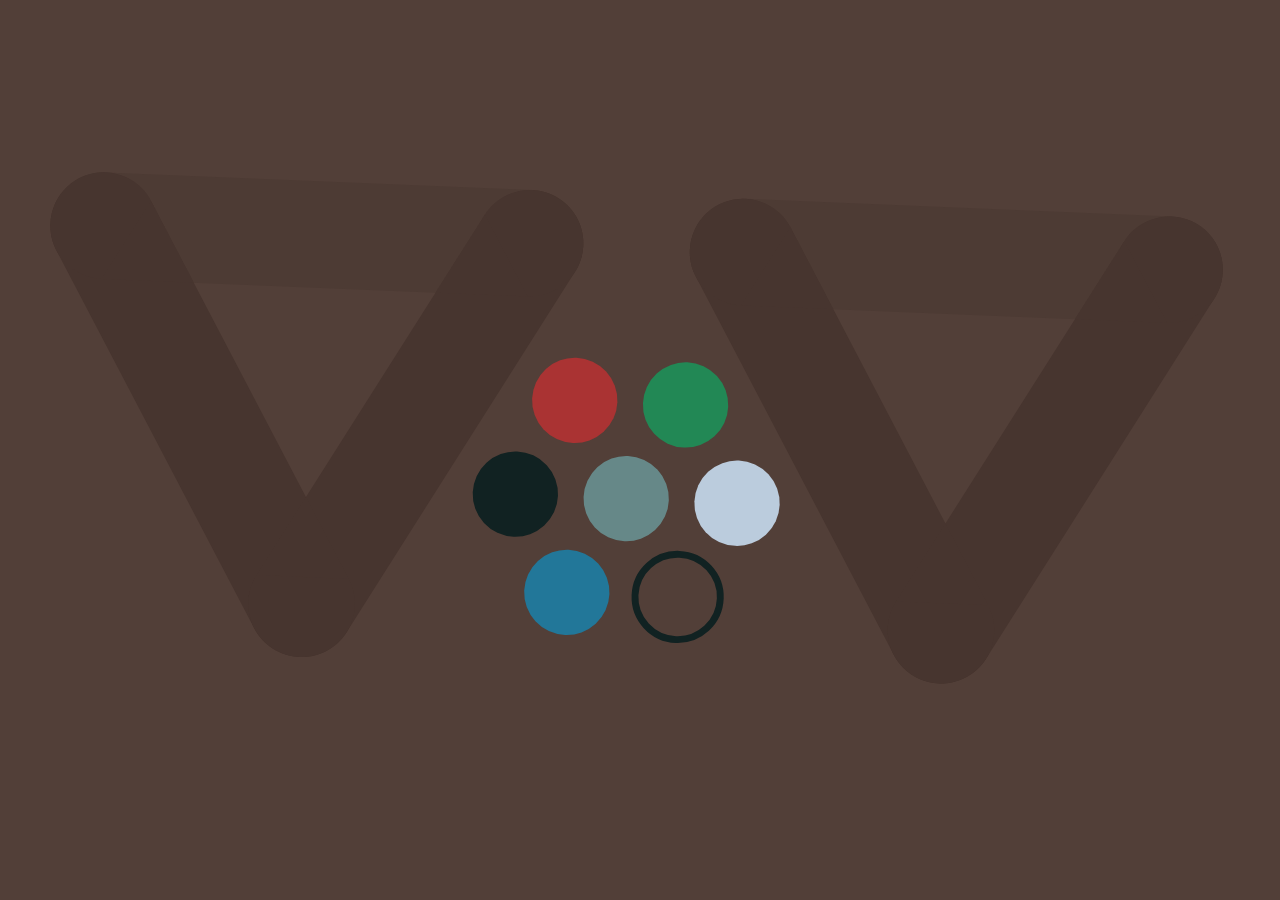
==== commit 2991d0b9: "demo" ====
--- a/index.html
+++ b/index.html
@@ -7,6 +7,7 @@
     <svg xmlns=%22http://www.w3.org/2000/svg" viewBox="0 0 100 100">
     <text y="1.1em" font-size="75">🌱️</text></svg>'>
 <meta name="viewport" content="width=device-width,initial-scale=1.0">
+<meta property="og:image" content="/demo.gif">
 
 <style>
     * { box-sizing: border-box; }
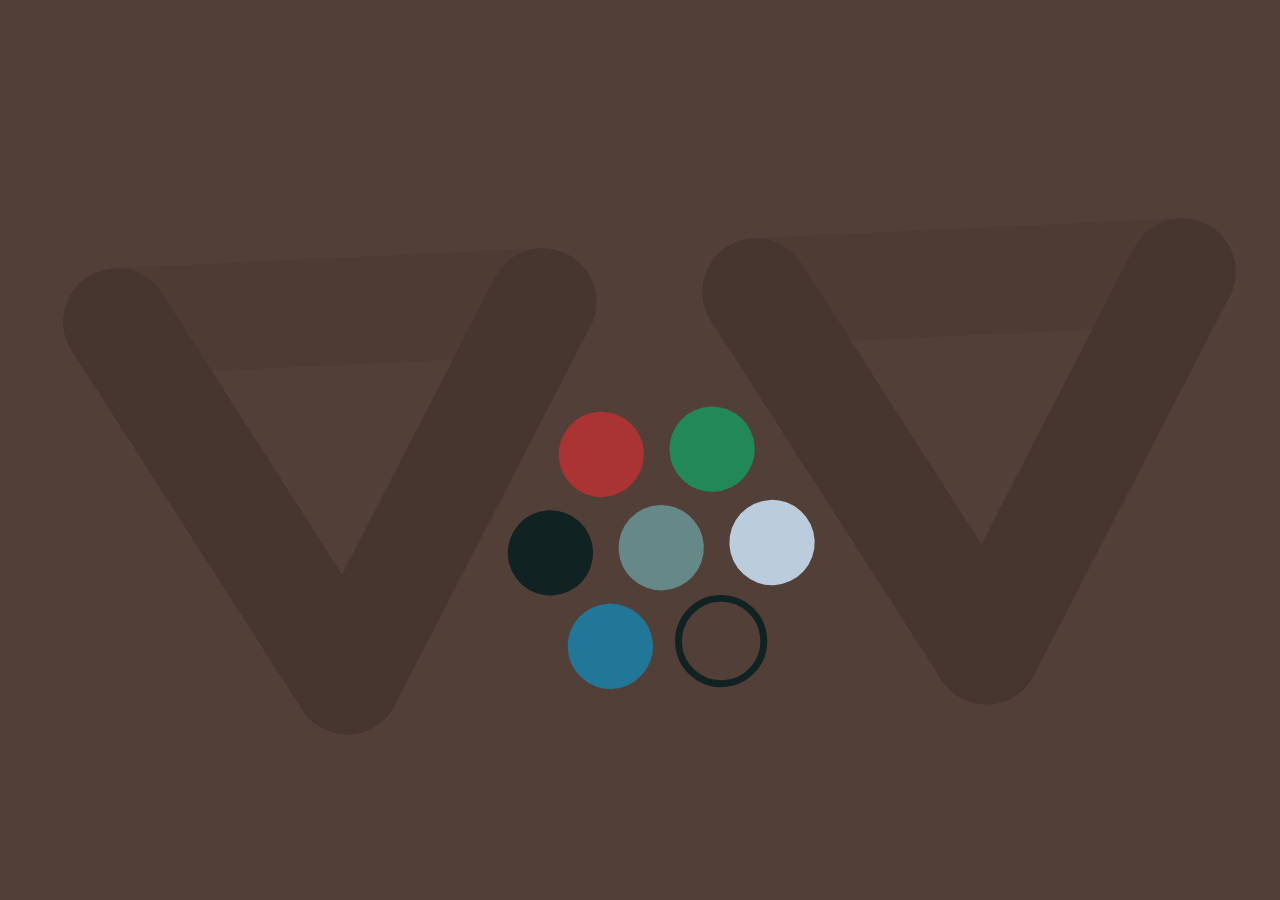
==== commit 4d625c36: "50fps demo" ====
--- a/index.html
+++ b/index.html
@@ -8,6 +8,11 @@
     <text y="1.1em" font-size="75">🌱️</text></svg>'>
 <meta name="viewport" content="width=device-width,initial-scale=1.0">
 <meta property="og:image" content="/demo.gif">
+<meta property="og:image:type" content="image/gif">
+<meta property="og:image:width" content="720">
+<meta property="og:image:height" content="404">
+<meta name="twitter:card" content="summary_large_image">
+<meta name="twitter:image" content="/demo.gif">
 
 <style>
     * { box-sizing: border-box; }
